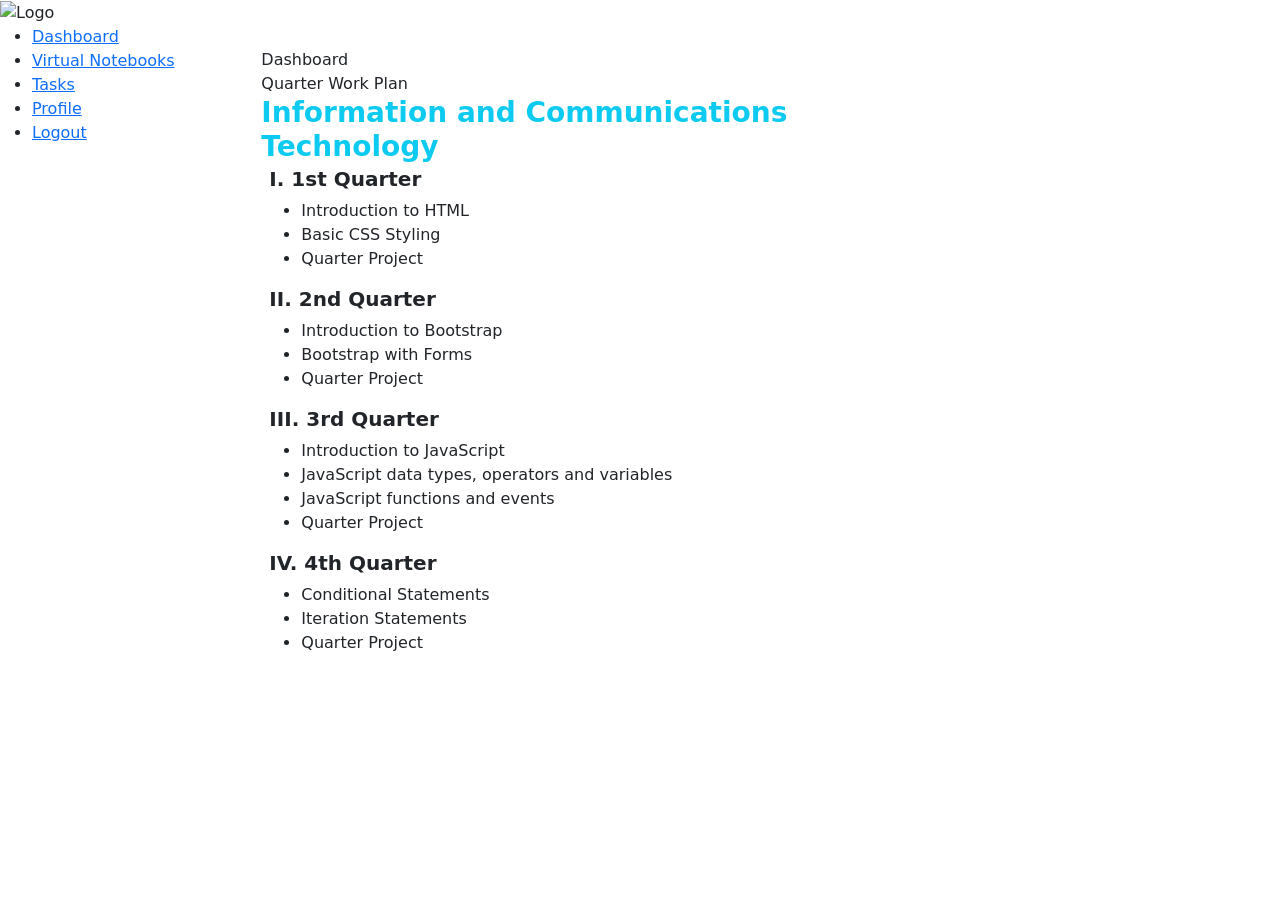
==== dashboard.html @ cef3ab6d "Add files via upload" ====
<!DOCTYPE html>
<html lang="en">
<head>
    <meta charset="UTF-8">
    <meta name="viewport" content="width=device-width, initial-scale=1.0">
    <title>Dashboard</title>

    <link href="https://cdn.jsdelivr.net/npm/bootstrap@5.0.2/dist/css/bootstrap.min.css" rel="stylesheet" integrity="sha384-EVSTQN3/azprG1Anm3QDgpJLIm9Nao0Yz1ztcQTwFspd3yD65VohhpuuCOmLASjC" crossorigin="anonymous">
    <script src="https://cdn.jsdelivr.net/npm/bootstrap@5.3.8/dist/js/bootstrap.bundle.min.js" integrity="sha384-FKyoEForCGlyvwx9Hj09JcYn3nv7wiPVlz7YYwJrWVcXK/BmnVDxM+D2scQbITxI" crossorigin="anonymous"></script>
    
    <link rel="stylesheet" href="style.css">
</head>
<body>
 <div class="container-fluid">
     <div class="row">
        <div class="col-md-2 sidebar px-0">
        <div class="logo-container">
          <img src="https://cdn-icons-png.flaticon.com/512/3135/3135810.png" alt="Logo">
        </div>
            <ul class="sidebar-nav">
                <li class="active"><a href="dashboard.html">Dashboard</a></li>
                <li><a href="notebook.html">Virtual Notebooks</a></li>
                <li><a href="tasks.html">Tasks</a></li>
                <li><a href="profile.html">Profile</a></li>
                <li><a href="index.html">Logout</a></li>
            </ul>
        </div>

        <div class="col-md-10 p-5">
        <div class="page-title-badge">Dashboard</div>
            <div class="page-subtitle">Quarter Work Plan</div>

        <div class="content-card col-lg-8">
        <h3 class="text-info fw-bold mb-1">Information and Communications Technology</h3>
             <div class="ps-2">
                <h5 class="fw-bold">I. 1st Quarter</h5>
                    <ul>
                        <li>Introduction to HTML</li>
                        <li>Basic CSS Styling</li>
                        <li>Quarter Project</li>
                    </ul>

                <h5 class="fw-bold">II. 2nd Quarter</h5>
                    <ul>
                        <li>Introduction to Bootstrap</li>
                        <li>Bootstrap with Forms</li>
                        <li>Quarter Project</li>
                    </ul>

                <h5 class="fw-bold">III. 3rd Quarter</h5>
                    <ul>
                        <li>Introduction to JavaScript</li>
                        <li>JavaScript data types, operators and variables</li>
                        <li>JavaScript functions and events</li>
                        <li>Quarter Project</li>
                    </ul>

                <h5 class="fw-bold">IV. 4th Quarter</h5>
                    <ul class>
                        <li>Conditional Statements</li>
                        <li>Iteration Statements</li>
                         <li>Quarter Project</li>
                      </ul>
            </div>
        </div>
        </div>
        </div>
    </div>

    
</body>
</html>
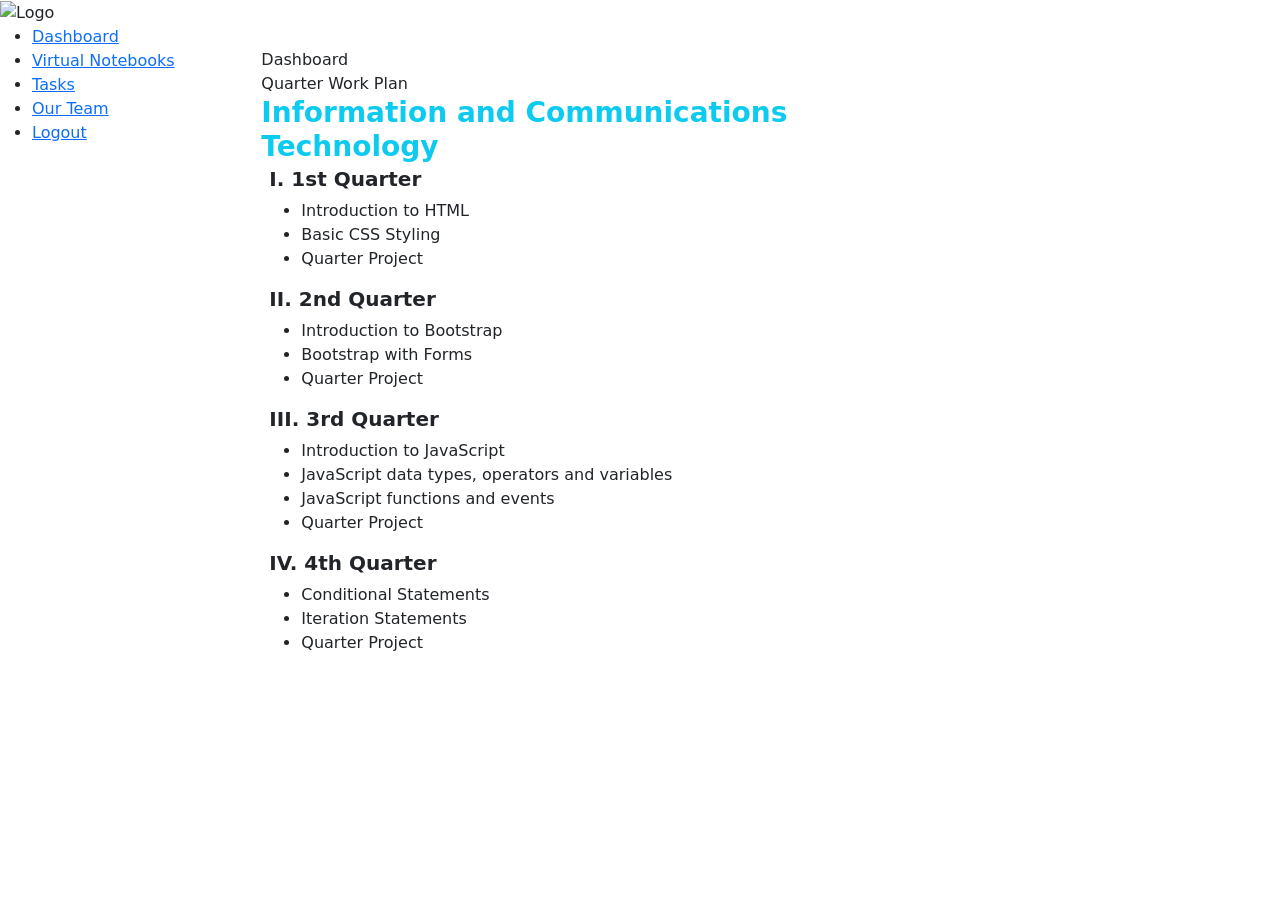
==== commit 03897799: "dashboard.html" ====
--- a/dashboard.html
+++ b/dashboard.html
@@ -21,7 +21,7 @@
                 <li class="active"><a href="dashboard.html">Dashboard</a></li>
                 <li><a href="notebook.html">Virtual Notebooks</a></li>
                 <li><a href="tasks.html">Tasks</a></li>
-                <li><a href="profile.html">Profile</a></li>
+                <li><a href="profile.html">Our Team</a></li>
                 <li><a href="index.html">Logout</a></li>
             </ul>
         </div>
@@ -69,4 +69,4 @@
 
     
 </body>
-</html>+</html>
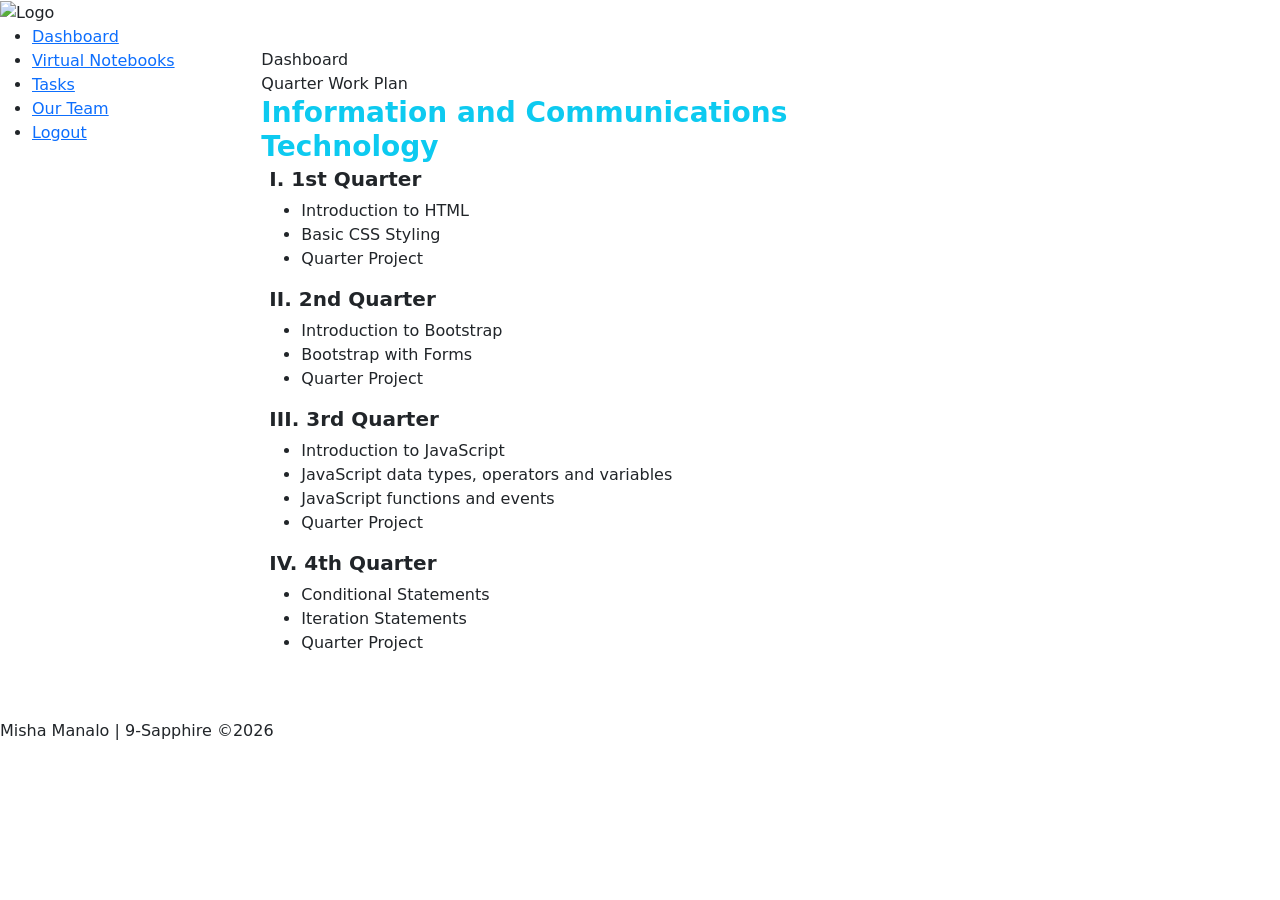
==== commit cc4356e7: "dashboard.html" ====
--- a/dashboard.html
+++ b/dashboard.html
@@ -67,6 +67,10 @@
         </div>
     </div>
 
+    <div class="footer-strip">
+        Misha Manalo | 9-Sapphire ©2026
+    </div>
+
     
 </body>
 </html>
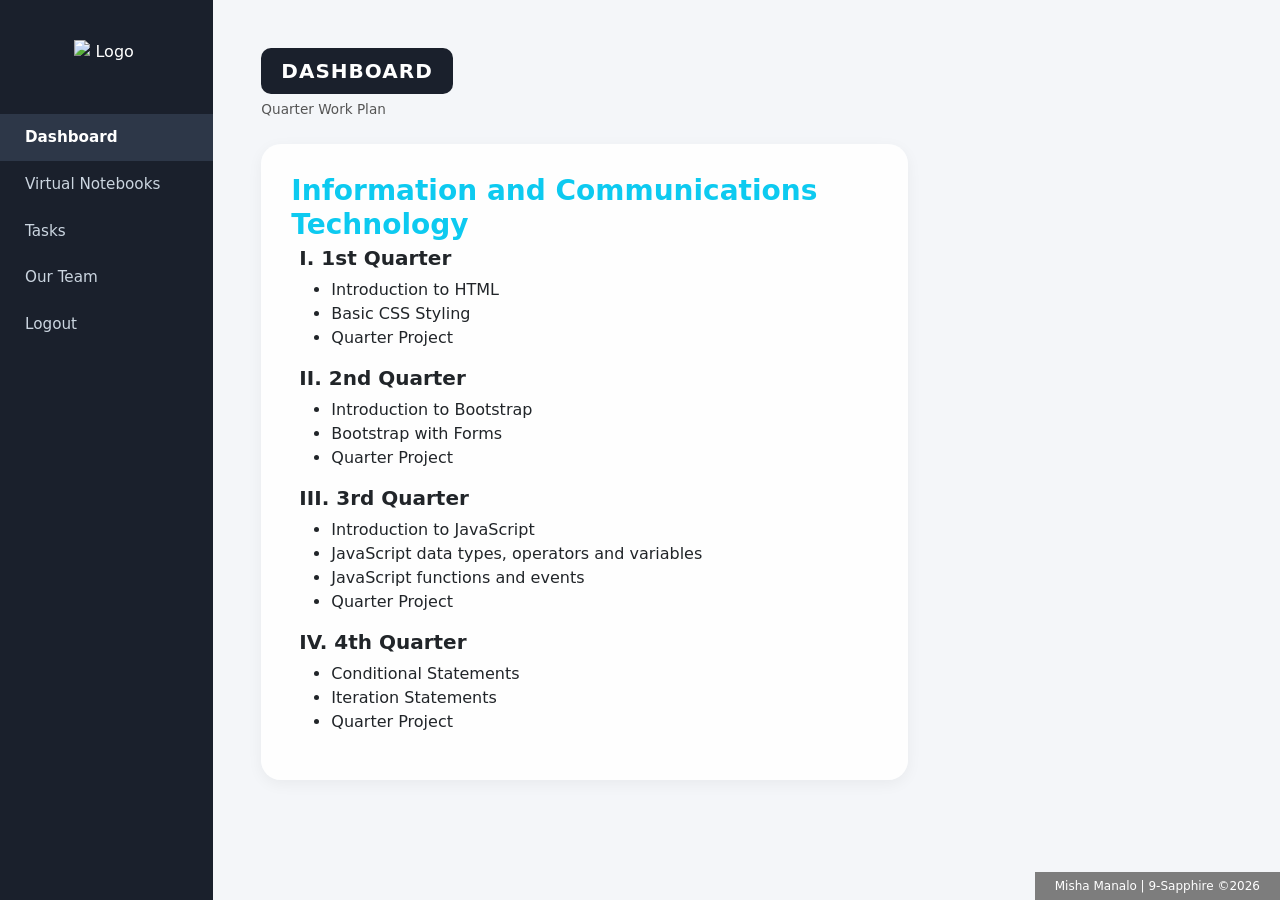
==== commit d4decf61: "dashboard.html" ====
--- a/dashboard.html
+++ b/dashboard.html
@@ -8,14 +8,14 @@
     <link href="https://cdn.jsdelivr.net/npm/bootstrap@5.0.2/dist/css/bootstrap.min.css" rel="stylesheet" integrity="sha384-EVSTQN3/azprG1Anm3QDgpJLIm9Nao0Yz1ztcQTwFspd3yD65VohhpuuCOmLASjC" crossorigin="anonymous">
     <script src="https://cdn.jsdelivr.net/npm/bootstrap@5.3.8/dist/js/bootstrap.bundle.min.js" integrity="sha384-FKyoEForCGlyvwx9Hj09JcYn3nv7wiPVlz7YYwJrWVcXK/BmnVDxM+D2scQbITxI" crossorigin="anonymous"></script>
     
-    <link rel="stylesheet" href="style.css">
+    <link rel="stylesheet" href="styles.css">
 </head>
 <body>
  <div class="container-fluid">
      <div class="row">
         <div class="col-md-2 sidebar px-0">
         <div class="logo-container">
-          <img src="https://cdn-icons-png.flaticon.com/512/3135/3135810.png" alt="Logo">
+          <img src="https://thumbs.dreamstime.com/b/education-icon-school-perfect-application-web-logo-presentation-template-design-line-style-171841338.jpg" alt="Logo">
         </div>
             <ul class="sidebar-nav">
                 <li class="active"><a href="dashboard.html">Dashboard</a></li>
--- a/styles.css
+++ b/styles.css
@@ -0,0 +1,331 @@
+body {
+    background: #f4f6f9 url(https://static.vecteezy.com/system/resources/thumbnails/011/020/176/small/abstract-white-and-light-gray-wave-modern-soft-luxury-texture-with-smooth-and-clean-background-free-vector.jpg) no-repeat center center fixed;
+    background-size: cover;
+}
+
+.footer-strip {
+    position: fixed;
+    bottom: 0;
+    right: 0;
+    background: #7d7d7d;
+    color: #fff;
+    padding: 5px 20px;
+    font-size: 0.75rem;
+    z-index: 1000;
+}
+
+.login-body {
+    display: flex;
+    align-items: center;
+    justify-content: center;
+}
+
+.login-card {
+    background: rgba(255, 255, 255, 0.95);
+    border-radius: 30px;
+    box-shadow: 0 10px 30px rgba(0,0,0,0.1);
+    width: 100%;
+    max-width: 450px;
+    padding: 40px 30px;
+    text-align: center;
+    margin: auto;
+}
+
+.portal-logo {
+    width: 80px;
+    margin-bottom: 15px;
+}
+
+.login-title {
+    font-size: 2.5rem;
+    font-weight: 700;
+    color: #4a5568;
+    margin-bottom: 30px;
+}
+
+.input-label-badge {
+    background-color: #000;
+    color: #fff;
+    font-size: 0.75rem;
+    padding: 2px 12px;
+    border-radius: 10px;
+    display: inline-block;
+    margin-bottom: -10px;
+    position: relative;
+    z-index: 2;
+}
+
+.custom-input {
+    background-color: #c4c4c4;
+    border: none;
+    border-radius: 20px;
+    padding: 10px 20px;
+    text-align: center;
+    color: #444;
+}
+
+.custom-input::placeholder {
+    color: #666;
+}
+
+.session-notice {
+    font-style: italic; 
+    margin-top: -4px;
+}
+
+.btn-login {
+    background-color: #3bc0ec;
+    color: white;
+    border: none;
+    border-radius: 20px;
+    padding: 8px 30px;
+    font-weight: 600;
+}
+
+.btn-login:hover {
+    background-color: #2daad4;
+    color: white;
+}
+
+.btn-cancel {
+    background: none;
+    border: none;
+    color: #333;
+    margin-left: 15px;
+}
+
+.forgot-link {
+    color: #888;
+    text-decoration: underline;
+    font-size: 0.9rem;
+}
+
+.sidebar {
+    background-color: #1a202c;
+    min-height: 100vh;
+    color: #fff;
+    padding-top: 20px;
+}
+
+.sidebar .logo-container {
+    text-align: center;
+    padding: 20px 10px;
+}
+
+.sidebar .logo-container img {
+    width: 65px;
+    margin-bottom: 10px;
+}
+
+.sidebar-nav {
+    list-style: none;
+    padding: 0;
+    margin-top: 20px;
+}
+
+.sidebar-nav li a {
+    color: #cbd5e0;
+    text-decoration: none;
+    display: block;
+    padding: 12px 25px;
+    font-size: 0.95rem;
+    transition: all 0.2s ease;
+}
+
+.sidebar-nav li a:hover, .sidebar-nav li.active a {
+    background-color: #2d3748;
+    color: #fff;
+    font-weight: 600;
+}
+
+.page-title-badge {
+    background-color: #1a202c;
+    color: white;
+    border-radius: 10px;
+    padding: 8px 20px;
+    display: inline-block;
+    font-size: 1.25rem;
+    font-weight: bold;
+    text-transform: uppercase;
+    letter-spacing: 1px;
+}
+
+.page-subtitle {
+    font-size: 0.85rem;
+    color: #555;
+    margin-top: 5px;
+    margin-bottom: 25px;
+}
+
+.content-card {
+    background: rgba(255, 255, 255, 0.9);
+    border-radius: 20px;
+    border: none;
+    box-shadow: 0 4px 15px rgba(0,0,0,0.05);
+    padding: 30px;
+}
+
+.task-card {
+    background: #ffffff;
+    border-radius: 15px;
+    padding: 25px;
+    box-shadow: 0 5px 15px rgba(0,0,0,0.05);
+    height: 100%;
+    display: flex;
+    flex-direction: column;
+    justify-content: space-between;
+}
+
+.task-subject {
+    font-size: 1.5rem;
+    font-weight: 600;
+    color: #2d3748;
+    margin-bottom: 15px;
+}
+
+.task-details {
+    font-size: 0.9rem;
+    color: #333;
+}
+
+.task-deadline {
+    font-size: 0.8rem;
+    color: #718096;
+    margin-bottom: 20px;
+}
+
+.btn-task-action {
+    background-color: #00bdf2;
+    color: white;
+    border: none;
+    border-radius: 8px;
+    width: 100%;
+    padding: 8px;
+    font-weight: 600;
+    text-transform: capitalize;
+}
+
+.btn-task-action:hover {
+    background-color: #00a5d4;
+    color: white;
+}
+
+.team-card {
+    background: rgba(255, 255, 255, 0.9);
+    border-radius: 20px;
+    padding: 25px;
+    box-shadow: 0 5px 15px rgba(0,0,0,0.05);
+    border: none;
+    transition: transform 0.2s ease-in-out;
+}
+
+.team-card:hover {
+    transform: translateY(-3px);
+}
+
+.team-avatar-box {
+    width: 90px;
+    height: 90px;
+    border-radius: 50%;
+    background: #00bdf2;
+    overflow: hidden;
+    margin-right: 20px;
+    flex-shrink: 0;
+    border: 3px solid #fff;
+    box-shadow: 0 3px 8px rgba(0,0,0,0.1);
+}
+
+.team-avatar-box img {
+    width: 100%;
+    height: auto;
+}
+
+.team-card-info .card-title {
+    font-size: 1.4rem;
+    font-weight: 600;
+    color: #1a202c;
+    margin-bottom: 4px;
+}
+
+.team-card-info .card-text {
+    font-size: 0.85rem;
+    margin-bottom: 10px;
+}
+
+.btn-change-password {
+    background-color: #00bdf2;
+    color: white;
+    border: none;
+    border-radius: 8px;
+    padding: 10px 20px;
+    font-weight: 600;
+    width: 100%;
+    margin-top: 10px;
+}
+
+.btn-change-password:hover {
+    background-color: #00a5d4;
+    color: white;
+}
+
+.vn-indiv {
+    background: rgba(255, 255, 255, 0.85);
+    padding: 20px;
+    border-radius: 20px;
+    box-shadow: 0 4px 15px rgba(0,0,0,0.05);
+    margin-bottom: 20px;
+}
+
+.custom-progress {
+    height: 8px;
+    background-color: #718096;
+    border-radius: 4px;
+    width: 100%;
+    margin-top: 10px;
+}
+
+.sidebar {
+    background-color: #1a202c;
+    min-height: 100vh;
+    color: #fff;
+    padding-top: 20px;
+    z-index: 10;
+}
+
+.sidebar .logo-container img {
+    max-width: 65px;
+    height: auto;
+    display: block;
+    margin: 0 auto 10px auto;
+}
+
+.sidebar-nav {
+    list-style: none;
+    padding: 0;
+    margin-top: 20px;
+}
+
+.sidebar-nav li a {
+    color: #cbd5e0;
+    text-decoration: none;
+    display: block;
+    padding: 12px 25px;
+    font-size: 0.95rem;
+}
+
+/* Notebook Cards Styling */
+.vn-indiv {
+    background: rgba(255, 255, 255, 0.85);
+    padding: 25px;
+    border-radius: 20px;
+    box-shadow: 0 4px 15px rgba(0,0,0,0.05);
+    border: none;
+}
+
+.custom-progress {
+    height: 8px;
+    background-color: #718096;
+    border-radius: 4px;
+    width: 100%;
+    margin-top: 15px;
+}
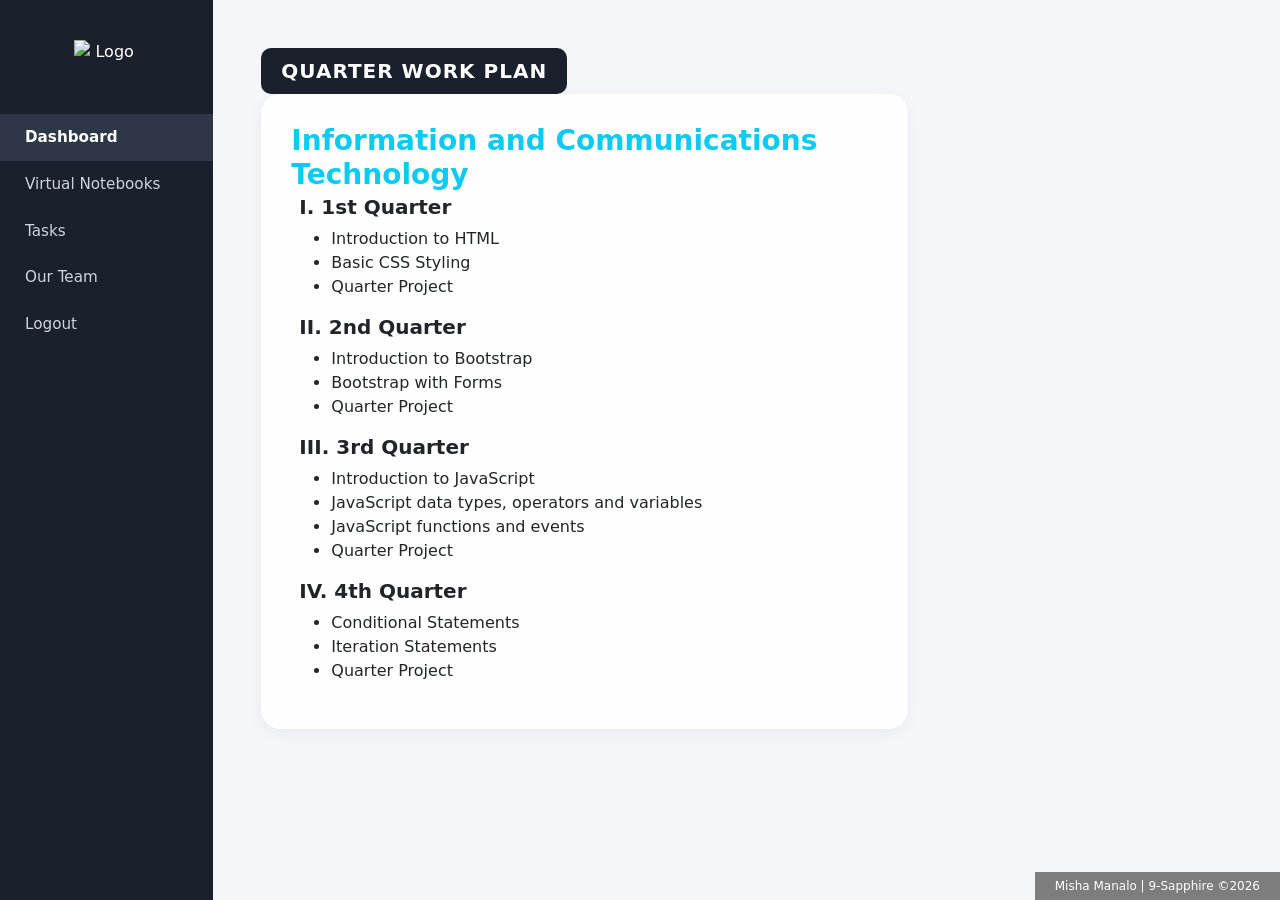
==== commit ab6ce84f: "dashboard.html" ====
--- a/dashboard.html
+++ b/dashboard.html
@@ -27,8 +27,7 @@
         </div>
 
         <div class="col-md-10 p-5">
-        <div class="page-title-badge">Dashboard</div>
-            <div class="page-subtitle">Quarter Work Plan</div>
+        <div class="page-title-badge">Quarter Work Plan</div>
 
         <div class="content-card col-lg-8">
         <h3 class="text-info fw-bold mb-1">Information and Communications Technology</h3>
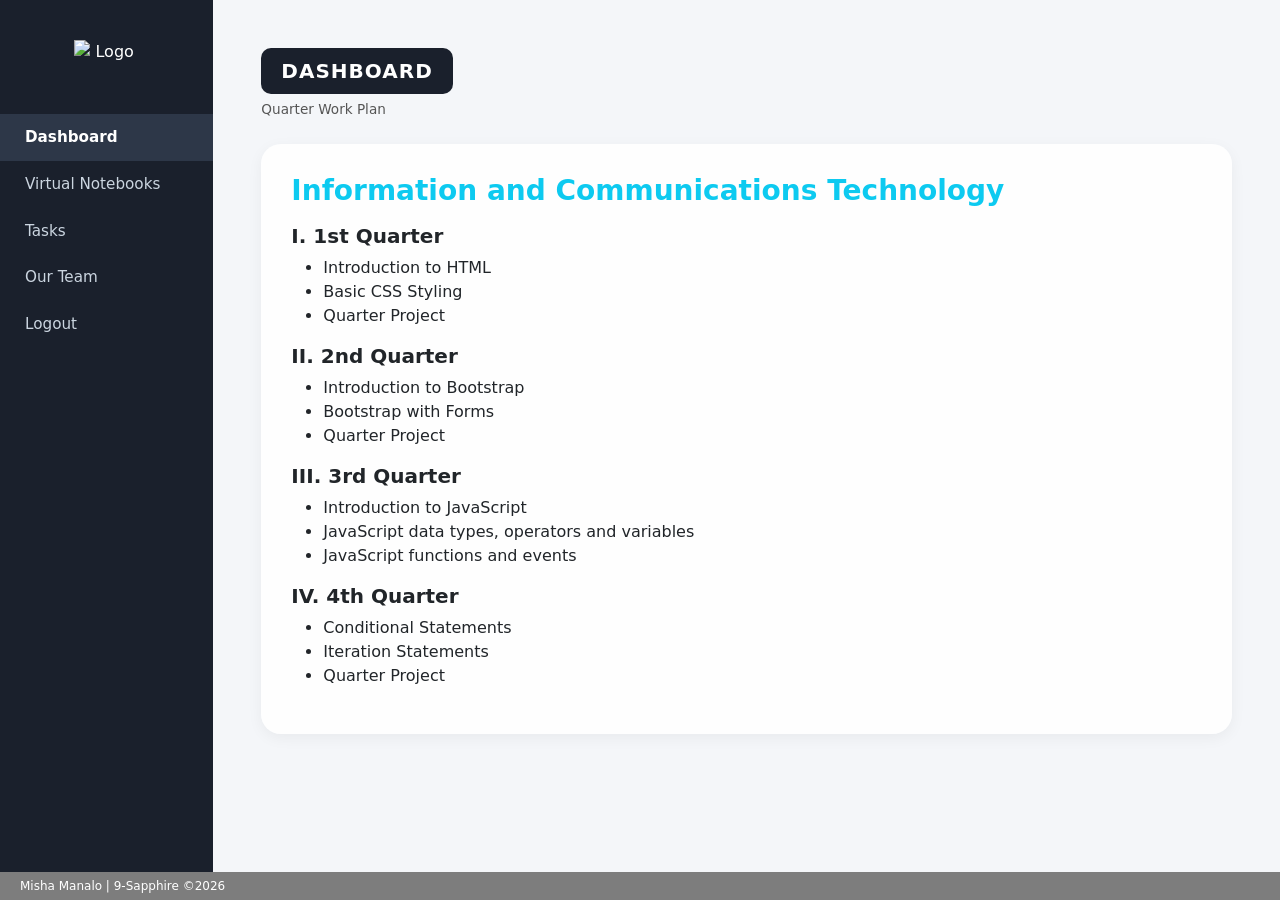
==== commit 88fa8dd2: "dashboard.html" ====
--- a/dashboard.html
+++ b/dashboard.html
@@ -26,49 +26,49 @@
             </ul>
         </div>
 
-        <div class="col-md-10 p-5">
-        <div class="page-title-badge">Quarter Work Plan</div>
-
-        <div class="content-card col-lg-8">
-        <h3 class="text-info fw-bold mb-1">Information and Communications Technology</h3>
-             <div class="ps-2">
-                <h5 class="fw-bold">I. 1st Quarter</h5>
-                    <ul>
-                        <li>Introduction to HTML</li>
-                        <li>Basic CSS Styling</li>
-                        <li>Quarter Project</li>
-                    </ul>
-
-                <h5 class="fw-bold">II. 2nd Quarter</h5>
-                    <ul>
-                        <li>Introduction to Bootstrap</li>
-                        <li>Bootstrap with Forms</li>
-                        <li>Quarter Project</li>
-                    </ul>
-
-                <h5 class="fw-bold">III. 3rd Quarter</h5>
-                    <ul>
-                        <li>Introduction to JavaScript</li>
-                        <li>JavaScript data types, operators and variables</li>
-                        <li>JavaScript functions and events</li>
-                        <li>Quarter Project</li>
-                    </ul>
-
-                <h5 class="fw-bold">IV. 4th Quarter</h5>
-                    <ul class>
-                        <li>Conditional Statements</li>
-                        <li>Iteration Statements</li>
-                         <li>Quarter Project</li>
-                      </ul>
-            </div>
+   <div class="col-md-10 p-5">
+        <div class="page-title-badge">Dashboard</div>
+        <div class="page-subtitle">Quarter Work Plan</div>
+    
+        <div class="content-card mt-3">
+    
+            <h3 class="text-info fw-bold mb-3">
+                Information and Communications Technology
+            </h3>
+    
+            <h5 class="fw-bold">I. 1st Quarter</h5>
+            <ul>
+                <li>Introduction to HTML</li>
+                <li>Basic CSS Styling</li>
+                <li>Quarter Project</li>
+            </ul>
+    
+            <h5 class="fw-bold">II. 2nd Quarter</h5>
+            <ul>
+                <li>Introduction to Bootstrap</li>
+                <li>Bootstrap with Forms</li>
+                <li>Quarter Project</li>
+            </ul>
+    
+            <h5 class="fw-bold">III. 3rd Quarter</h5>
+            <ul>
+                <li>Introduction to JavaScript</li>
+                <li>JavaScript data types, operators and variables</li>
+                <li>JavaScript functions and events</li>
+            </ul>
+    
+            <h5 class="fw-bold">IV. 4th Quarter</h5>
+            <ul>
+                <li>Conditional Statements</li>
+                <li>Iteration Statements</li>
+                <li>Quarter Project</li>
+            </ul>
         </div>
+    
+    </div>
+        <div class="footer-strip">
+            Misha Manalo | 9-Sapphire ©2026
         </div>
-        </div>
-    </div>
-
-    <div class="footer-strip">
-        Misha Manalo | 9-Sapphire ©2026
-    </div>
 
     
 </body>
